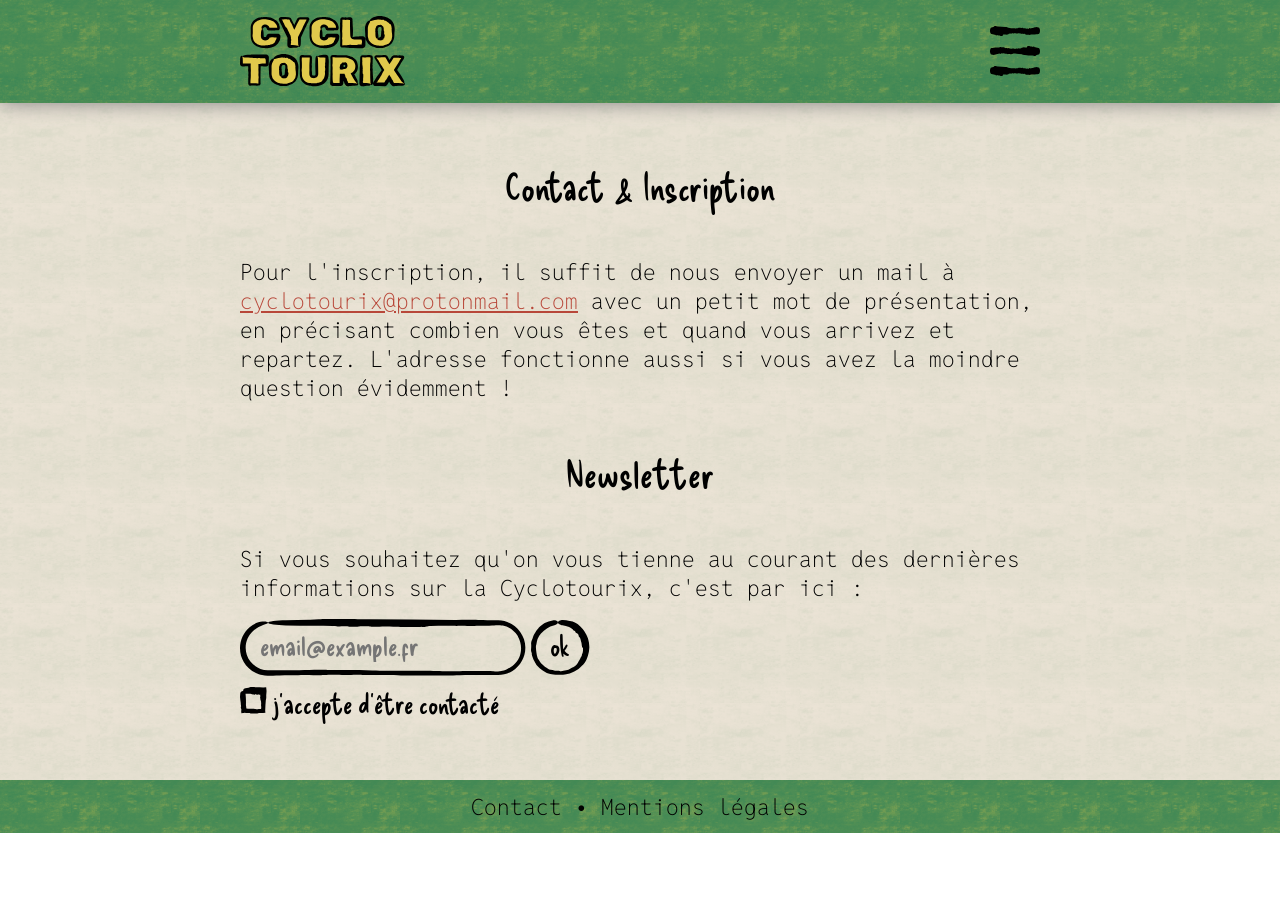
==== contact.html @ f3854da3 "ajout pages TdG et Contact" ====
<!DOCTYPE html>
<html lang="fr">
<head>
  <meta charset="UTF-8">
  <meta name="viewport" content="width=device-width, initial-scale=1.0">
  <title>Cyclotourix - Contact</title>
  <link rel="icon" href="assets/favicon.png" type="image/png">
  <link rel="stylesheet" href="style.css">
  <link rel="preconnect" href="https://fonts.googleapis.com">
  <link rel="preconnect" href="https://fonts.gstatic.com" crossorigin>
  <link href="https://fonts.googleapis.com/css2?family=Delicious+Handrawn&family=Reddit+Mono:wght@200..900&display=swap" rel="stylesheet">
  <!-- Google tag (gtag.js) -->
  <script async src="https://www.googletagmanager.com/gtag/js?id=G-K0KMY1E4QB"></script>
  <script>
    window.dataLayer = window.dataLayer || [];
    function gtag(){dataLayer.push(arguments);}
    gtag('js', new Date());
    gtag('config', 'G-K0KMY1E4QB');
  </script>
</head>

<body>

<header class="header">
  <div>
    <a id="logo" href="/">
      <img src="assets/logo.svg">
    </a>
    <img id="burger" src="assets/burger.svg">
  </div>
</header>

<nav class="menu" id="menu">
  <div class="close" id="close"><img src="assets/close.svg"></div>
  <h2><a href="/">Accueil</a></h2>
  <h2><a href="program.html">Programme</a></h2>
  <h2><a href="tour_de_gaule.html">Le Tour de Gaule</a></h2>
  <h2><a href="contact.html">Contact</a></h2>
  <button class="cta"><a href="contact.html">s’inscrire</a></button>
</nav>

<section class="contact">
	<h1>Contact & Inscription</h1>
  <p>Pour l'inscription, il suffit de nous envoyer un mail à <a href="mailto:cyclotourix@protonmail.com">cyclotourix@protonmail.com</a> avec un petit mot de présentation, en précisant combien vous êtes et quand vous arrivez et repartez. L'adresse fonctionne aussi si vous avez la moindre question évidemment !</p>
  <h2>Newsletter</h2>
  <div>
    <p>Si vous souhaitez qu'on vous tienne au courant des dernières informations sur la Cyclotourix, c'est par ici :</p>
    <div>
      <div>
        <input type="email" class="email" placeholder="email@example.fr">
        <button class="secondary ok">ok</button>
      </div>
      <label class=consent>
        <input type="checkbox">
        <img class="checkbox-0"  src="assets/checkbox-0.svg">
        <img class="checkbox-1"  src="assets/checkbox-1.svg">
        j'accepte d'être contacté
      </label>
    </div>
  </div>
</section>

<footer class="footer">
  <p><a href="contact.html">Contact</a> • <a href="#">Mentions légales</a></p>
</footer>

<script>
  const burger = document.getElementById("burger");
  const menu = document.getElementById("menu");
  const close = document.getElementById("close");

  burger.addEventListener("click", () => {
    menu.classList.add("active");
  });

  close.addEventListener("click", () => {
    menu.classList.remove("active");
  });

  document.querySelectorAll(".menu a").forEach(link => {
    link.addEventListener("click", () => {
      menu.classList.remove("active");
    });
  });
</script>

</body>
---- style.css ----
/* GENERAL */

*{
  margin: 0 auto;
  /*border: 1px solid black;*/
}

body {
  margin: 0 auto;
}

section {
  padding: 36px 24px 36px 24px;
  display: flex;
  flex-direction: column;
  align-items: center;
  text-align: center;
}

section > * {
  text-align: center;
  margin: 24px 0px 24px 0px;
  max-width: 800px;
}

section > * > *:first-child {
  margin-bottom: 16px;
}

/* FONTS */

 h1, h2 {
  font-family: "Delicious Handrawn";
  font-size: 2.4em;
  font-weight: 400;
}

h3 {
  color: #B84739;
  font-family: "Delicious Handrawn";
  font-size: 2.2em;
  font-weight: 400;
}

p {
  font-family: "Reddit Mono";
  font-size: 1.4em;
  font-weight: 250;
}

a {
  color: #B84739;
}

span {
  text-decoration: underline;
}

/* BUTTONS & FORMS*/

button {
  padding: 10px 20px 14px 20px;
  font-family: "Delicious Handrawn";
  font-size: 28px;
  cursor: pointer;
  background-size: contain;
  border: 0;
}

button a {
  text-decoration: none;
}

.cta {
  background: url("assets/button_primary.svg") no-repeat center;
}

.cta a {
    color: #E1C94C;
}

.program_discover {
  background: url("assets/button_secondary_program.svg") no-repeat center;
}

.ok {
  background: url("assets/button_secondary_ok.svg") no-repeat center;
}

.secondary a {
  color: #000000;
}

input {
  padding: 10px 20px 14px 20px;
  font-family: "Delicious Handrawn";
  font-size: 28px;
  background-size: contain;
  border: 0;
}

.email {
  background: url("assets/button_secondary_emailinput.svg") no-repeat center;
  width: 246px;
}

.consent {
  font-family: "Delicious Handrawn";
  font-size: 28px;
  cursor: pointer;
  caret-color: transparent;
  display: block;
  padding-top:10px;
}

.consent > input {
  display: none;
}

.checkbox-1 {
  display: none;
}

.consent input:checked ~ .checkbox-1 {
    display: inline;
}

.consent input:checked ~ .checkbox-0 {
    display: none;
}

/* HEADER & FOOTER */

.header {
    background-image: url("assets/background_green.svg");
    position: sticky;
    top: 0;
    width: 100%;
    z-index: 1000; /* Pour que le menu reste au-dessus des autres éléments */
    box-shadow: 0px 0px 20px 0px gray; /* Ombre pour effet de profondeur */
  }

.header > div {
  display: flex;
  justify-content: space-between;
  align-items: center;
  padding: 12px 24px 12px 24px;
  max-width: 800px;
}

#logo, #burger {
  margin: 0;
  padding-top: 4px;
}

.footer {
  text-align: center;
  padding: 12px 20px 12px 20px;
  background-image: url("assets/background_green.svg");
}

.footer p a {
  color: black;
  text-decoration: none;
}

/* MENU */

nav {
  background-image: url("assets/background_beige.svg");

  position: fixed;
  top: 0;
  left: 0;
  width: 100%;
  height: 100vh;

  display: flex;
  flex-direction: column;
  justify-content: center;
  align-items: center;
  gap: 50px;

  transform: translateY(-100%);
  transition: transform 0.4s ease;

  z-index: 1000;
}

nav > h2 > a {
  color: black;
  text-decoration: none;
}

nav.active {
  transform: translateY(0);
}

.close {
  position: absolute;
  top: 50px;
  right: 50px;
  cursor: pointer;
}

#burger {
  cursor: pointer;
}

/* HOMEPAGE */

.hp_hero {
  background-image: url("assets/background_beige.svg");
}

.hp_etape1 {
  background-image: url("assets/background_blue.svg");
}

.hp_ensavoirplus {
  background-image: url("assets/background_beige.svg");
}

.hp_faq {
  background-image: url("assets/background_blue.svg");
}

.hp_faq > * {
  text-align: left;
}

.hp_inscription {
  background-image: url("assets/background_beige.svg");
}

/* PROGRAM */

.program_calendar {
  background-image: url("assets/background_beige.svg");
}

.program_calendar h1 {
 text-align: center;
}

.program_calendar > * {
  width: 100%;
  text-align: left;
}

details {
  border-bottom: 1px solid #D1D1D1;
  padding-bottom: 18px;
}

details:last-child {
  border-bottom: none;
}

details > p, iframe {
  padding: 8px 0px 8px 0px;
}

summary {
  display: grid;
  grid-template-columns: 1fr auto;
  align-items: start;
  cursor: pointer;
  width: 100%;
  text-align: left;
}

summary > div {
  display: flex;
  flex-direction: column;
  align-items: flex-start;
  text-align: left;
  width: 100%;
  gap: 4px;
}

summary h3,
summary p {
  margin: 0;
  text-align: left;
}

summary::-webkit-details-marker {
  display: none;
}

.icon {
  width: 18px;
  height: 18px;
  margin-top: 14px;
  background: url("assets/accordion_plus.svg") no-repeat center;
  background-size: contain;
  transition: transform 0.3s ease;
}

details[open] .icon {
  background: url("assets/accordion_minus.svg") no-repeat center;
  background-size: contain;
}

.program_inscription {
  background-image: url("assets/background_blue.svg");
}

/* TOUR DE GAULE */

.tdg {
  background-image: url("assets/background_beige.svg");
}

.tdg_etapes {
  background-image: url("assets/background_blue.svg");
}

/* CONTACT & INSCRIPTION */

.contact {
  background-image: url("assets/background_beige.svg");
}

.contact * {
  text-align: left;
}
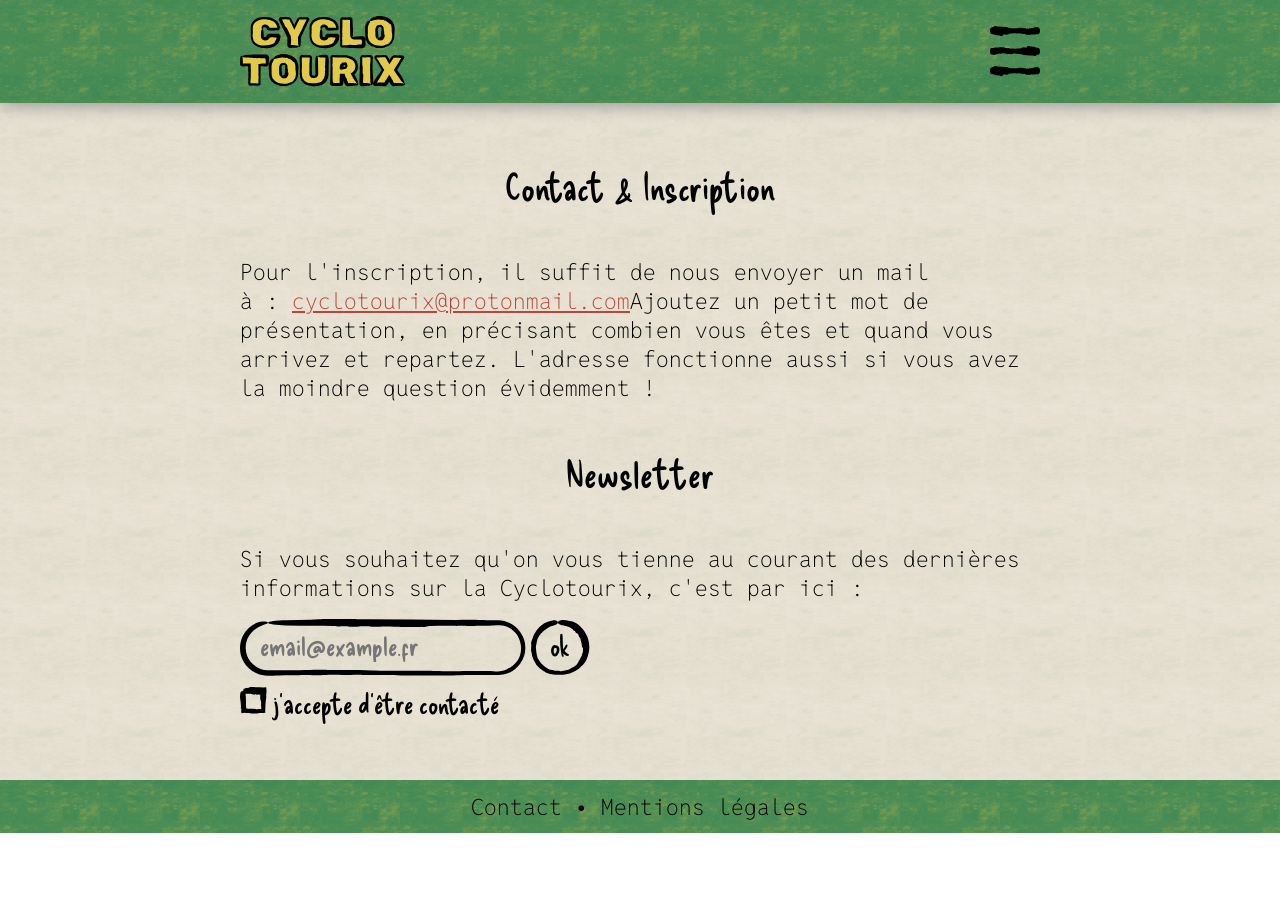
==== commit 1de7bcb8: "Update contact.html" ====
--- a/contact.html
+++ b/contact.html
@@ -27,21 +27,20 @@
       <img src="assets/logo.svg">
     </a>
     <img id="burger" src="assets/burger.svg">
+    <nav class="menu" id="menu">
+      <div class="close" id="close"><img src="assets/close.svg"></div>
+      <h3 id="accueil"><a href="/">Accueil</a></h2>
+      <h3><a href="program.html">Programme</a></h2>
+      <h3><a href="tour_de_gaule.html">Le Tour de Gaule</a></h2>
+      <h3 id="contact"><a href="contact.html">Contact</a></h2>
+      <button class="cta"><a href="contact.html">s’inscrire</a></button>
+    </nav>
   </div>
 </header>
 
-<nav class="menu" id="menu">
-  <div class="close" id="close"><img src="assets/close.svg"></div>
-  <h2><a href="/">Accueil</a></h2>
-  <h2><a href="program.html">Programme</a></h2>
-  <h2><a href="tour_de_gaule.html">Le Tour de Gaule</a></h2>
-  <h2><a href="contact.html">Contact</a></h2>
-  <button class="cta"><a href="contact.html">s’inscrire</a></button>
-</nav>
-
 <section class="contact">
 	<h1>Contact & Inscription</h1>
-  <p>Pour l'inscription, il suffit de nous envoyer un mail à <a href="mailto:cyclotourix@protonmail.com">cyclotourix@protonmail.com</a> avec un petit mot de présentation, en précisant combien vous êtes et quand vous arrivez et repartez. L'adresse fonctionne aussi si vous avez la moindre question évidemment !</p>
+  <p>Pour l'inscription, il suffit de nous envoyer un mail à : <a href="mailto:cyclotourix@protonmail.com">cyclotourix@protonmail.com</a>Ajoutez un petit mot de présentation, en précisant combien vous êtes et quand vous arrivez et repartez. L'adresse fonctionne aussi si vous avez la moindre question évidemment !</p>
   <h2>Newsletter</h2>
   <div>
     <p>Si vous souhaitez qu'on vous tienne au courant des dernières informations sur la Cyclotourix, c'est par ici :</p>
@@ -84,4 +83,4 @@
   });
 </script>
 
-</body>+</body>
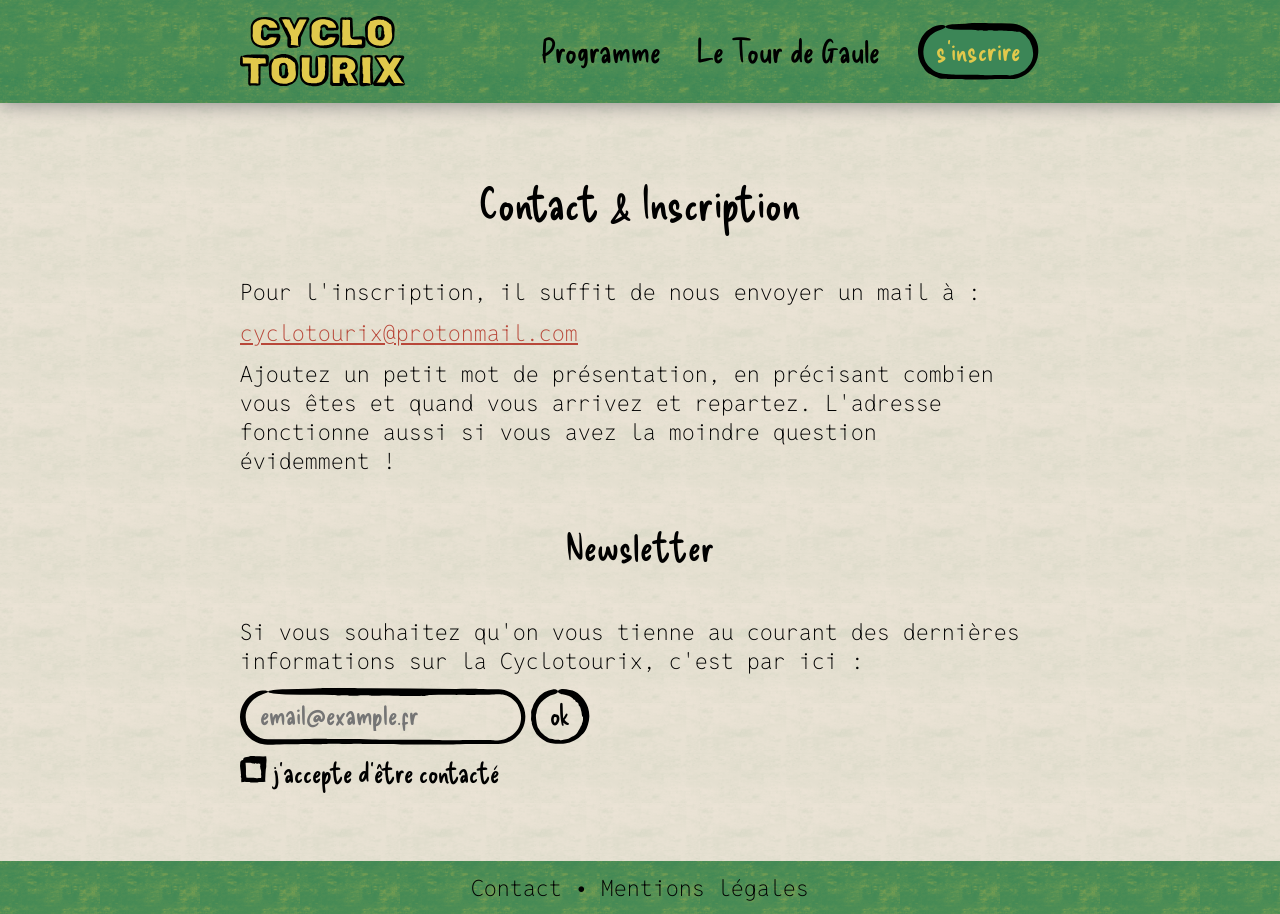
==== commit 3717f9ca: "Update contact.html" ====
--- a/contact.html
+++ b/contact.html
@@ -44,18 +44,21 @@
   <h2>Newsletter</h2>
   <div>
     <p>Si vous souhaitez qu'on vous tienne au courant des dernières informations sur la Cyclotourix, c'est par ici :</p>
-    <div>
+        <form id="form" action="https://formspree.io/f/xwvargnq" method="POST">
       <div>
-        <input type="email" class="email" placeholder="email@example.fr">
-        <button class="secondary ok">ok</button>
+        <div>
+          <input type="email" name="email" class="email" placeholder="email@example.fr" required>
+          <button class="secondary ok" type="submit">ok</button>
+        </div>
+        <label class="consent">
+          <input type="checkbox" name="consent" required>
+          <img class="checkbox-0" src="assets/checkbox-0.svg">
+          <img class="checkbox-1" src="assets/checkbox-1.svg">
+          j'accepte d'être contacté
+        </label>
       </div>
-      <label class=consent>
-        <input type="checkbox">
-        <img class="checkbox-0"  src="assets/checkbox-0.svg">
-        <img class="checkbox-1"  src="assets/checkbox-1.svg">
-        j'accepte d'être contacté
-      </label>
-    </div>
+    </form>
+    <p id="thanks" style="display:none;">Bien reçu, merci 👍</p>
   </div>
 </section>
 
@@ -81,6 +84,26 @@
       menu.classList.remove("active");
     });
   });
+
+  document.getElementById("form").addEventListener("submit", async (e) => {
+  e.preventDefault();
+
+  const formData = new FormData(e.target);
+
+  await fetch("https://formspree.io/f/xwvargnq", {
+    method: "POST",
+    body: formData,
+    headers: {
+      "Accept": "application/json"
+    }
+  });
+
+  // afficher le message
+  document.getElementById("thanks").style.display = "block";
+
+  // optionnel : vider le champ
+  e.target.reset();
+});
 </script>
 
 </body>
--- a/style.css
+++ b/style.css
@@ -1,51 +1,60 @@
 /* GENERAL */
 
-*{
-  margin: 0 auto;
-  /*border: 1px solid black;*/
+html, body {
+  height: 100%;
+  margin: 0;
 }
 
 body {
-  margin: 0 auto;
+  display: flex;
+  flex-direction: column;
 }
 
 section {
-  padding: 36px 24px 36px 24px;
+  padding: 72px 24px 72px 24px;
   display: flex;
   flex-direction: column;
   align-items: center;
   text-align: center;
+  gap:48px;
 }
 
 section > * {
-  text-align: center;
-  margin: 24px 0px 24px 0px;
   max-width: 800px;
-}
-
-section > * > *:first-child {
-  margin-bottom: 16px;
+  display: flex;
+  flex-direction: column;
+  gap:12px;
 }
 
 /* FONTS */
 
- h1, h2 {
+ h1 {
+  font-family: "Delicious Handrawn";
+  font-size: 2.8em;
+  font-weight: 400;
+  margin:0;
+}
+
+ h2 {
   font-family: "Delicious Handrawn";
   font-size: 2.4em;
   font-weight: 400;
+  margin:0;
 }
 
 h3 {
   color: #B84739;
   font-family: "Delicious Handrawn";
-  font-size: 2.2em;
+  font-size: 2em;
   font-weight: 400;
+  margin:0;
 }
 
 p {
   font-family: "Reddit Mono";
   font-size: 1.4em;
   font-weight: 250;
+  margin:0;
 }
 
 a {
@@ -136,8 +145,8 @@
     position: sticky;
     top: 0;
     width: 100%;
-    z-index: 1000; /* Pour que le menu reste au-dessus des autres éléments */
-    box-shadow: 0px 0px 20px 0px gray; /* Ombre pour effet de profondeur */
+    z-index: 1000;
+    box-shadow: 0px 0px 20px 0px gray;
   }
 
 .header > div {
@@ -146,11 +155,12 @@
   align-items: center;
   padding: 12px 24px 12px 24px;
   max-width: 800px;
+  margin: 0 auto;
 }
 
 #logo, #burger {
-  margin: 0;
   padding-top: 4px;
+  cursor: pointer;
 }
 
 .footer {
@@ -167,32 +177,27 @@
 /* MENU */
 
 nav {
-  background-image: url("assets/background_beige.svg");
-
+  display: none;
+}
+
+nav > h3 > a {
+  color: black;
+  text-decoration: none;
+}
+
+nav.active {
+  background-image: url("assets/background_beige.svg");
   position: fixed;
   top: 0;
   left: 0;
   width: 100%;
   height: 100vh;
-
   display: flex;
   flex-direction: column;
   justify-content: center;
   align-items: center;
-  gap: 50px;
-
-  transform: translateY(-100%);
-  transition: transform 0.4s ease;
-
+  gap: 48px;
   z-index: 1000;
-}
-
-nav > h2 > a {
-  color: black;
-  text-decoration: none;
-}
-
-nav.active {
   transform: translateY(0);
 }
 
@@ -203,9 +208,26 @@
   cursor: pointer;
 }
 
-#burger {
-  cursor: pointer;
-}
+/* 💻 Desktop */
+@media (min-width: 768px) {
+  #burger, .close, #accueil, #contact {
+    display: none; /* on cache le burger */
+  }
+
+  nav {
+    display: flex; /* on affiche les liens */
+    position: static;
+    flex-direction: row;
+    gap: 36px;
+  }
+
+  nav h3 {
+    padding-top: 8px;
+  }
+}
+
+
+
 
 /* HOMEPAGE */
 
@@ -249,8 +271,8 @@
 }
 
 details {
-  border-bottom: 1px solid #D1D1D1;
-  padding-bottom: 18px;
+  border-bottom: 1px solid lightgrey;
+  padding-bottom: 36px;
 }
 
 details:last-child {
@@ -317,10 +339,15 @@
   background-image: url("assets/background_blue.svg");
 }
 
+.tdg_inscription {
+  background-image: url("assets/background_beige.svg");
+}
+
 /* CONTACT & INSCRIPTION */
 
 .contact {
   background-image: url("assets/background_beige.svg");
+  flex: 1;
 }
 
 .contact * {
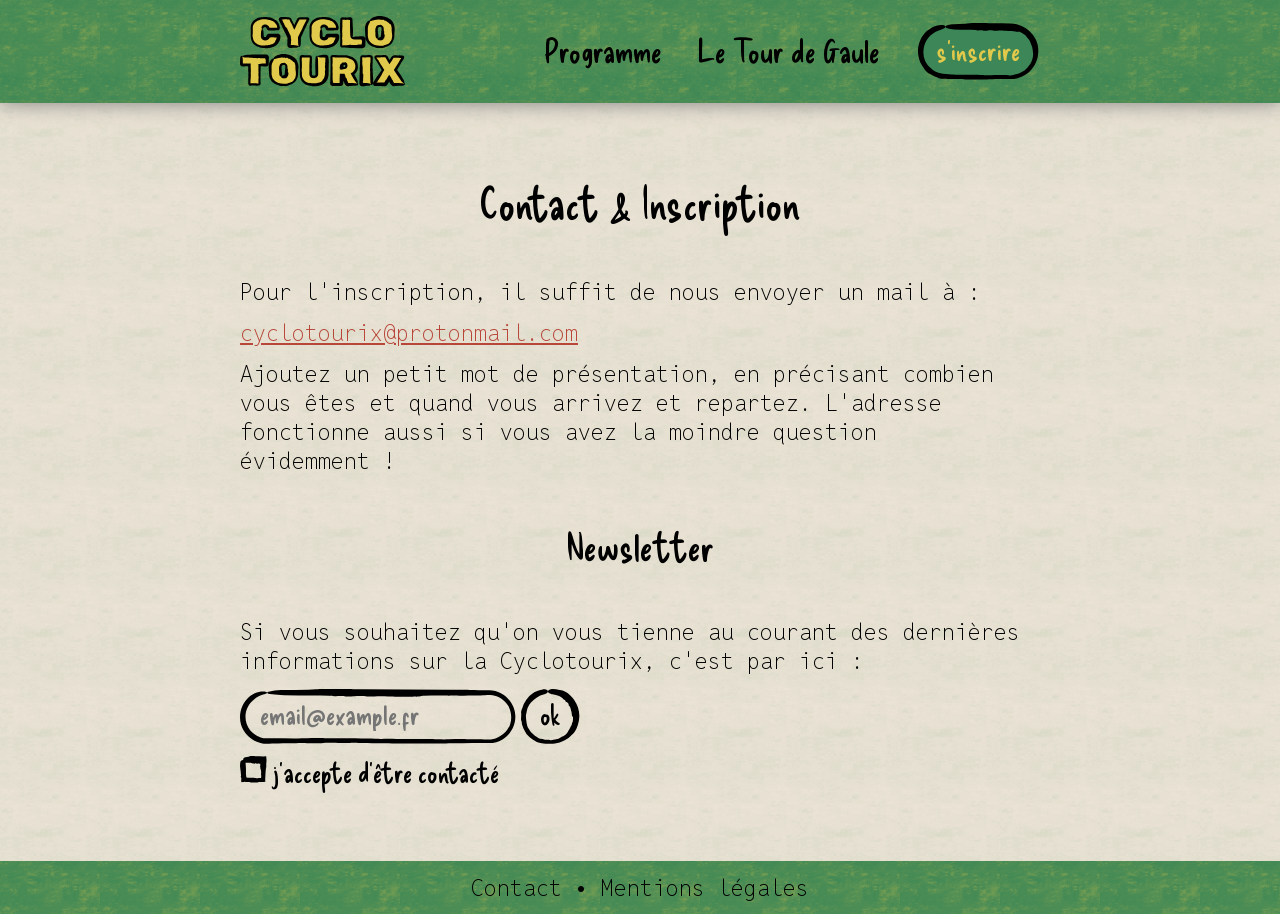
==== commit e8656fc0: "Add local font, font-display: block - to reduce FOUT." ====
--- a/contact.html
+++ b/contact.html
@@ -6,9 +6,10 @@
   <title>Cyclotourix - Contact</title>
   <link rel="icon" href="assets/favicon.png" type="image/png">
   <link rel="stylesheet" href="style.css">
-  <link rel="preconnect" href="https://fonts.googleapis.com">
-  <link rel="preconnect" href="https://fonts.gstatic.com" crossorigin>
-  <link href="https://fonts.googleapis.com/css2?family=Delicious+Handrawn&family=Reddit+Mono:wght@200..900&display=swap" rel="stylesheet">
+  <link rel="preload" as="font" type="font/woff2" href="assets/fonts/delicious-handrawn-latin.woff2" crossorigin>
+  <link rel="preload" as="font" type="font/woff2" href="assets/fonts/delicious-handrawn-latin-ext.woff2" crossorigin>
+  <link rel="preload" as="font" type="font/woff2" href="assets/fonts/reddit-mono-latin.woff2" crossorigin>
+  <link rel="preload" as="font" type="font/woff2" href="assets/fonts/reddit-mono-latin-ext.woff2" crossorigin>
   <!-- Google tag (gtag.js) -->
   <script async src="https://www.googletagmanager.com/gtag/js?id=G-K0KMY1E4QB"></script>
   <script>
@@ -40,10 +41,10 @@
 
 <section class="contact">
 	<h1>Contact & Inscription</h1>
-  <p>Pour l'inscription, il suffit de nous envoyer un mail à : <a href="mailto:cyclotourix@protonmail.com">cyclotourix@protonmail.com</a>Ajoutez un petit mot de présentation, en précisant combien vous êtes et quand vous arrivez et repartez. L'adresse fonctionne aussi si vous avez la moindre question évidemment !</p>
+  <p>Pour l'inscription, il suffit de nous envoyer un mail à&nbsp;:&nbsp;<a href="mailto:cyclotourix@protonmail.com">cyclotourix@protonmail.com</a>Ajoutez un petit mot de présentation, en précisant combien vous êtes et quand vous arrivez et repartez. L'adresse fonctionne aussi si vous avez la moindre question évidemment&nbsp;!</p>
   <h2>Newsletter</h2>
   <div>
-    <p>Si vous souhaitez qu'on vous tienne au courant des dernières informations sur la Cyclotourix, c'est par ici :</p>
+    <p>Si vous souhaitez qu'on vous tienne au courant des dernières informations sur la Cyclotourix, c'est par ici&nbsp;:</p>
         <form id="form" action="https://formspree.io/f/xwvargnq" method="POST">
       <div>
         <div>
--- a/style.css
+++ b/style.css
@@ -1,3 +1,38 @@
+/* FONTS */
+
+@font-face {
+  font-family: 'Delicious Handrawn';
+  font-style: normal;
+  font-weight: 400;
+  font-display: block;
+  src: url('assets/fonts/delicious-handrawn-latin-ext.woff2') format('woff2');
+  unicode-range: U+0100-02BA, U+02BD-02C5, U+02C7-02CC, U+02CE-02D7, U+02DD-02FF, U+0304, U+0308, U+0329, U+1D00-1DBF, U+1E00-1E9F, U+1EF2-1EFF, U+2020, U+20A0-20AB, U+20AD-20C0, U+2113, U+2C60-2C7F, U+A720-A7FF;
+}
+@font-face {
+  font-family: 'Delicious Handrawn';
+  font-style: normal;
+  font-weight: 400;
+  font-display: block;
+  src: url('assets/fonts/delicious-handrawn-latin.woff2') format('woff2');
+  unicode-range: U+0000-00FF, U+0131, U+0152-0153, U+02BB-02BC, U+02C6, U+02DA, U+02DC, U+0304, U+0308, U+0329, U+2000-206F, U+20AC, U+2122, U+2191, U+2193, U+2212, U+2215, U+FEFF, U+FFFD;
+}
+@font-face {
+  font-family: 'Reddit Mono';
+  font-style: normal;
+  font-weight: 200 900;
+  font-display: block;
+  src: url('assets/fonts/reddit-mono-latin-ext.woff2') format('woff2');
+  unicode-range: U+0100-02BA, U+02BD-02C5, U+02C7-02CC, U+02CE-02D7, U+02DD-02FF, U+0304, U+0308, U+0329, U+1D00-1DBF, U+1E00-1E9F, U+1EF2-1EFF, U+2020, U+20A0-20AB, U+20AD-20C0, U+2113, U+2C60-2C7F, U+A720-A7FF;
+}
+@font-face {
+  font-family: 'Reddit Mono';
+  font-style: normal;
+  font-weight: 200 900;
+  font-display: block;
+  src: url('assets/fonts/reddit-mono-latin.woff2') format('woff2');
+  unicode-range: U+0000-00FF, U+0131, U+0152-0153, U+02BB-02BC, U+02C6, U+02DA, U+02DC, U+0304, U+0308, U+0329, U+2000-206F, U+20AC, U+2122, U+2191, U+2193, U+2212, U+2215, U+FEFF, U+FFFD;
+}
+
 /* GENERAL */
 
 html, body {
@@ -28,14 +63,14 @@
 
 /* FONTS */
 
- h1 {
+h1 {
   font-family: "Delicious Handrawn";
   font-size: 2.8em;
   font-weight: 400;
   margin:0;
 }
 
- h2 {
+h2 {
   font-family: "Delicious Handrawn";
   font-size: 2.4em;
   font-weight: 400;
@@ -94,6 +129,13 @@
 
 .ok {
   background: url("assets/button_secondary_ok.svg") no-repeat center;
+  color: black;
+}
+
+@media (prefers-color-scheme: dark) {
+  .ok {
+    color: black;
+  }
 }
 
 .secondary a {
@@ -110,7 +152,7 @@
 
 .email {
   background: url("assets/button_secondary_emailinput.svg") no-repeat center;
-  width: 246px;
+  background-size: 100%;
 }
 
 .consent {
@@ -136,6 +178,10 @@
 
 .consent input:checked ~ .checkbox-0 {
     display: none;
+}
+
+#thanks {
+  color: #3C8657;
 }
 
 /* HEADER & FOOTER */
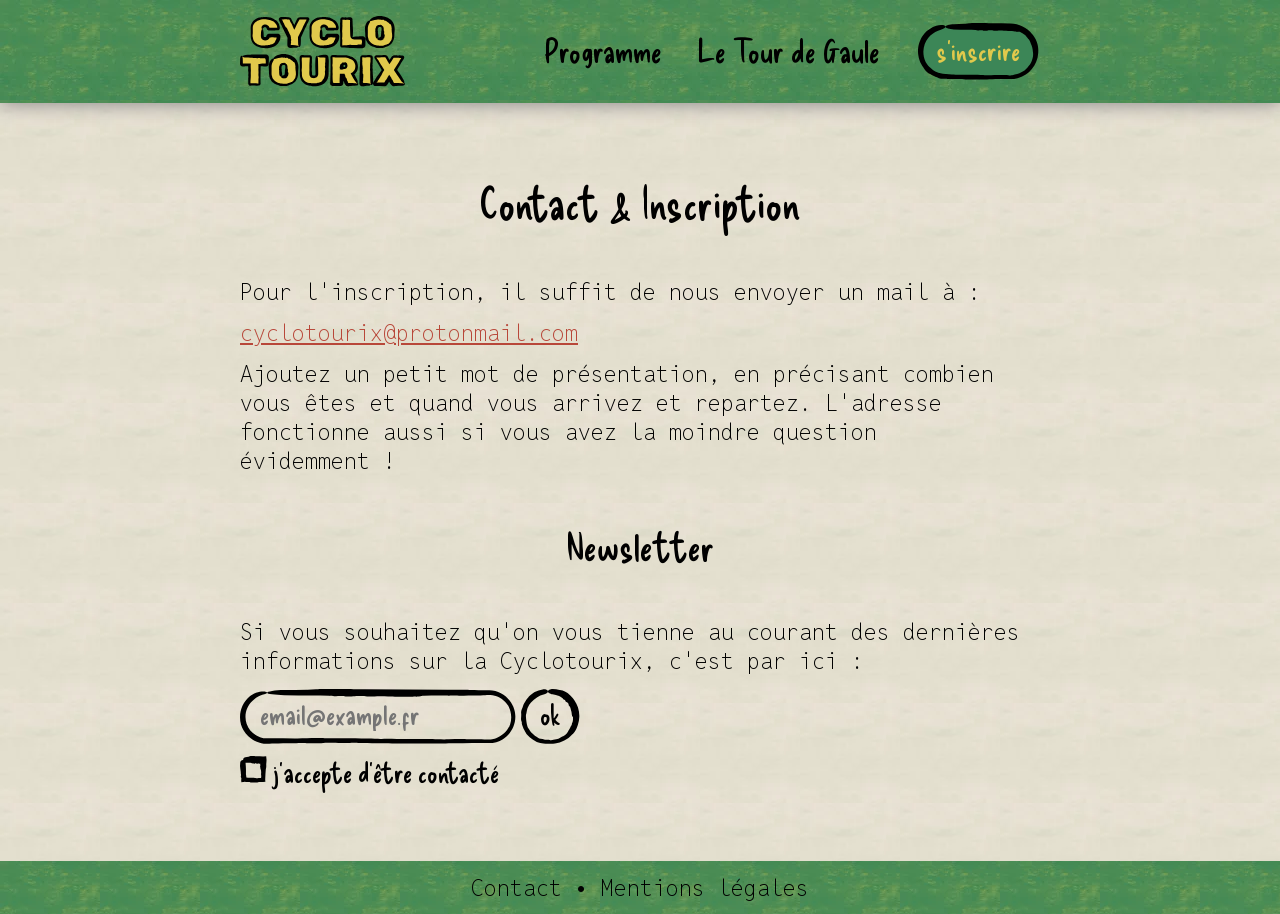
==== commit 97f9ede8: "add README and moves style cheat to dedicated folder" ====
--- a/contact.html
+++ b/contact.html
@@ -5,7 +5,7 @@
   <meta name="viewport" content="width=device-width, initial-scale=1.0">
   <title>Cyclotourix - Contact</title>
   <link rel="icon" href="assets/favicon.png" type="image/png">
-  <link rel="stylesheet" href="style.css">
+  <link rel="stylesheet" href="css/style.css">
   <link rel="preload" as="font" type="font/woff2" href="assets/fonts/delicious-handrawn-latin.woff2" crossorigin>
   <link rel="preload" as="font" type="font/woff2" href="assets/fonts/delicious-handrawn-latin-ext.woff2" crossorigin>
   <link rel="preload" as="font" type="font/woff2" href="assets/fonts/reddit-mono-latin.woff2" crossorigin>
--- a/css/style.css
+++ b/css/style.css
@@ -0,0 +1,402 @@
+/* FONTS */
+
+@font-face {
+  font-family: 'Delicious Handrawn';
+  font-style: normal;
+  font-weight: 400;
+  font-display: block;
+  src: url('../assets/fonts/delicious-handrawn-latin-ext.woff2') format('woff2');
+  unicode-range: U+0100-02BA, U+02BD-02C5, U+02C7-02CC, U+02CE-02D7, U+02DD-02FF, U+0304, U+0308, U+0329, U+1D00-1DBF, U+1E00-1E9F, U+1EF2-1EFF, U+2020, U+20A0-20AB, U+20AD-20C0, U+2113, U+2C60-2C7F, U+A720-A7FF;
+}
+@font-face {
+  font-family: 'Delicious Handrawn';
+  font-style: normal;
+  font-weight: 400;
+  font-display: block;
+  src: url('../assets/fonts/delicious-handrawn-latin.woff2') format('woff2');
+  unicode-range: U+0000-00FF, U+0131, U+0152-0153, U+02BB-02BC, U+02C6, U+02DA, U+02DC, U+0304, U+0308, U+0329, U+2000-206F, U+20AC, U+2122, U+2191, U+2193, U+2212, U+2215, U+FEFF, U+FFFD;
+}
+@font-face {
+  font-family: 'Reddit Mono';
+  font-style: normal;
+  font-weight: 200 900;
+  font-display: block;
+  src: url('../assets/fonts/reddit-mono-latin-ext.woff2') format('woff2');
+  unicode-range: U+0100-02BA, U+02BD-02C5, U+02C7-02CC, U+02CE-02D7, U+02DD-02FF, U+0304, U+0308, U+0329, U+1D00-1DBF, U+1E00-1E9F, U+1EF2-1EFF, U+2020, U+20A0-20AB, U+20AD-20C0, U+2113, U+2C60-2C7F, U+A720-A7FF;
+}
+@font-face {
+  font-family: 'Reddit Mono';
+  font-style: normal;
+  font-weight: 200 900;
+  font-display: block;
+  src: url('../assets/fonts/reddit-mono-latin.woff2') format('woff2');
+  unicode-range: U+0000-00FF, U+0131, U+0152-0153, U+02BB-02BC, U+02C6, U+02DA, U+02DC, U+0304, U+0308, U+0329, U+2000-206F, U+20AC, U+2122, U+2191, U+2193, U+2212, U+2215, U+FEFF, U+FFFD;
+}
+
+/* GENERAL */
+
+html, body {
+  height: 100%;
+  margin: 0;
+}
+
+body {
+  display: flex;
+  flex-direction: column;
+}
+
+section {
+  padding: 72px 24px 72px 24px;
+  display: flex;
+  flex-direction: column;
+  align-items: center;
+  text-align: center;
+  gap:48px;
+}
+
+section > * {
+  max-width: 800px;
+  display: flex;
+  flex-direction: column;
+  gap:12px;
+}
+
+/* FONTS */
+
+h1 {
+  font-family: "Delicious Handrawn";
+  font-size: 2.8em;
+  font-weight: 400;
+  margin:0;
+}
+
+h2 {
+  font-family: "Delicious Handrawn";
+  font-size: 2.4em;
+  font-weight: 400;
+  margin:0;
+}
+
+h3 {
+  color: #B84739;
+  font-family: "Delicious Handrawn";
+  font-size: 2em;
+  font-weight: 400;
+  margin:0;
+}
+
+p {
+  font-family: "Reddit Mono";
+  font-size: 1.4em;
+  font-weight: 250;
+  margin:0;
+}
+
+a {
+  color: #B84739;
+}
+
+span {
+  text-decoration: underline;
+}
+
+/* BUTTONS & FORMS*/
+
+button {
+  padding: 10px 20px 14px 20px;
+  font-family: "Delicious Handrawn";
+  font-size: 28px;
+  cursor: pointer;
+  background-size: contain;
+  border: 0;
+}
+
+button a {
+  text-decoration: none;
+}
+
+.cta {
+  background: url("../assets/button_primary.svg") no-repeat center;
+}
+
+.cta a {
+    color: #E1C94C;
+}
+
+.program_discover {
+  background: url("../assets/button_secondary_program.svg") no-repeat center;
+}
+
+.ok {
+  background: url("../assets/button_secondary_ok.svg") no-repeat center;
+  color: black;
+}
+
+@media (prefers-color-scheme: dark) {
+  .ok {
+    color: black;
+  }
+}
+
+.secondary a {
+  color: #000000;
+}
+
+input {
+  padding: 10px 20px 14px 20px;
+  font-family: "Delicious Handrawn";
+  font-size: 28px;
+  background-size: contain;
+  border: 0;
+}
+
+.email {
+  background: url("../assets/button_secondary_emailinput.svg") no-repeat center;
+  background-size: 100%;
+}
+
+.consent {
+  font-family: "Delicious Handrawn";
+  font-size: 28px;
+  cursor: pointer;
+  caret-color: transparent;
+  display: block;
+  padding-top:10px;
+}
+
+.consent > input {
+  display: none;
+}
+
+.checkbox-1 {
+  display: none;
+}
+
+.consent input:checked ~ .checkbox-1 {
+    display: inline;
+}
+
+.consent input:checked ~ .checkbox-0 {
+    display: none;
+}
+
+#thanks {
+  color: #3C8657;
+}
+
+/* HEADER & FOOTER */
+
+.header {
+    background-image: url("../assets/background_green.webp");
+    position: sticky;
+    top: 0;
+    width: 100%;
+    z-index: 1000;
+    box-shadow: 0px 0px 20px 0px gray;
+  }
+
+.header > div {
+  display: flex;
+  justify-content: space-between;
+  align-items: center;
+  padding: 12px 24px 12px 24px;
+  max-width: 800px;
+  margin: 0 auto;
+}
+
+#logo, #burger {
+  padding-top: 4px;
+  cursor: pointer;
+}
+
+.footer {
+  text-align: center;
+  padding: 12px 20px 12px 20px;
+  background-image: url("../assets/background_green.webp");
+}
+
+.footer p a {
+  color: black;
+  text-decoration: none;
+}
+
+/* MENU */
+
+nav {
+  display: none;
+}
+
+nav > h3 > a {
+  color: black;
+  text-decoration: none;
+}
+
+nav.active {
+  background-image: url("../assets/background_beige.webp");
+  position: fixed;
+  top: 0;
+  left: 0;
+  width: 100%;
+  height: 100vh;
+  display: flex;
+  flex-direction: column;
+  justify-content: center;
+  align-items: center;
+  gap: 48px;
+  z-index: 1000;
+  transform: translateY(0);
+}
+
+.close {
+  position: absolute;
+  top: 50px;
+  right: 50px;
+  cursor: pointer;
+}
+
+/* 💻 Desktop */
+@media (min-width: 768px) {
+  #burger, .close, #accueil, #contact {
+    display: none; /* on cache le burger */
+  }
+
+  nav {
+    display: flex; /* on affiche les liens */
+    position: static;
+    flex-direction: row;
+    gap: 36px;
+  }
+
+  nav h3 {
+    padding-top: 8px;
+  }
+}
+
+
+
+
+/* HOMEPAGE */
+
+.hp_hero {
+  background-image: url("../assets/background_beige.webp");
+}
+
+.hp_etape1 {
+  background-image: url("../assets/background_blue.webp");
+}
+
+.hp_ensavoirplus {
+  background-image: url("../assets/background_beige.webp");
+}
+
+.hp_faq {
+  background-image: url("../assets/background_blue.webp");
+}
+
+.hp_faq > * {
+  text-align: left;
+}
+
+.hp_inscription {
+  background-image: url("../assets/background_beige.webp");
+}
+
+/* PROGRAM */
+
+.program_calendar {
+  background-image: url("../assets/background_beige.webp");
+}
+
+.program_calendar h1 {
+ text-align: center;
+}
+
+.program_calendar > * {
+  width: 100%;
+  text-align: left;
+}
+
+details {
+  border-bottom: 1px solid lightgrey;
+  padding-bottom: 36px;
+}
+
+details:last-child {
+  border-bottom: none;
+}
+
+details > p, iframe {
+  padding: 8px 0px 8px 0px;
+}
+
+summary {
+  display: grid;
+  grid-template-columns: 1fr auto;
+  align-items: start;
+  cursor: pointer;
+  width: 100%;
+  text-align: left;
+}
+
+summary > div {
+  display: flex;
+  flex-direction: column;
+  align-items: flex-start;
+  text-align: left;
+  width: 100%;
+  gap: 4px;
+}
+
+summary h3,
+summary p {
+  margin: 0;
+  text-align: left;
+}
+
+summary::-webkit-details-marker {
+  display: none;
+}
+
+.icon {
+  width: 18px;
+  height: 18px;
+  margin-top: 14px;
+  background: url("../assets/accordion_plus.svg") no-repeat center;
+  background-size: contain;
+  transition: transform 0.3s ease;
+}
+
+details[open] .icon {
+  background: url("../assets/accordion_minus.svg") no-repeat center;
+  background-size: contain;
+}
+
+.program_inscription {
+  background-image: url("../assets/background_blue.webp");
+}
+
+/* TOUR DE GAULE */
+
+.tdg {
+  background-image: url("../assets/background_beige.webp");
+}
+
+.tdg_etapes {
+  background-image: url("../assets/background_blue.webp");
+}
+
+.tdg_inscription {
+  background-image: url("../assets/background_beige.webp");
+}
+
+/* CONTACT & INSCRIPTION */
+
+.contact {
+  background-image: url("../assets/background_beige.webp");
+  flex: 1;
+}
+
+.contact * {
+  text-align: left;
+}
+
